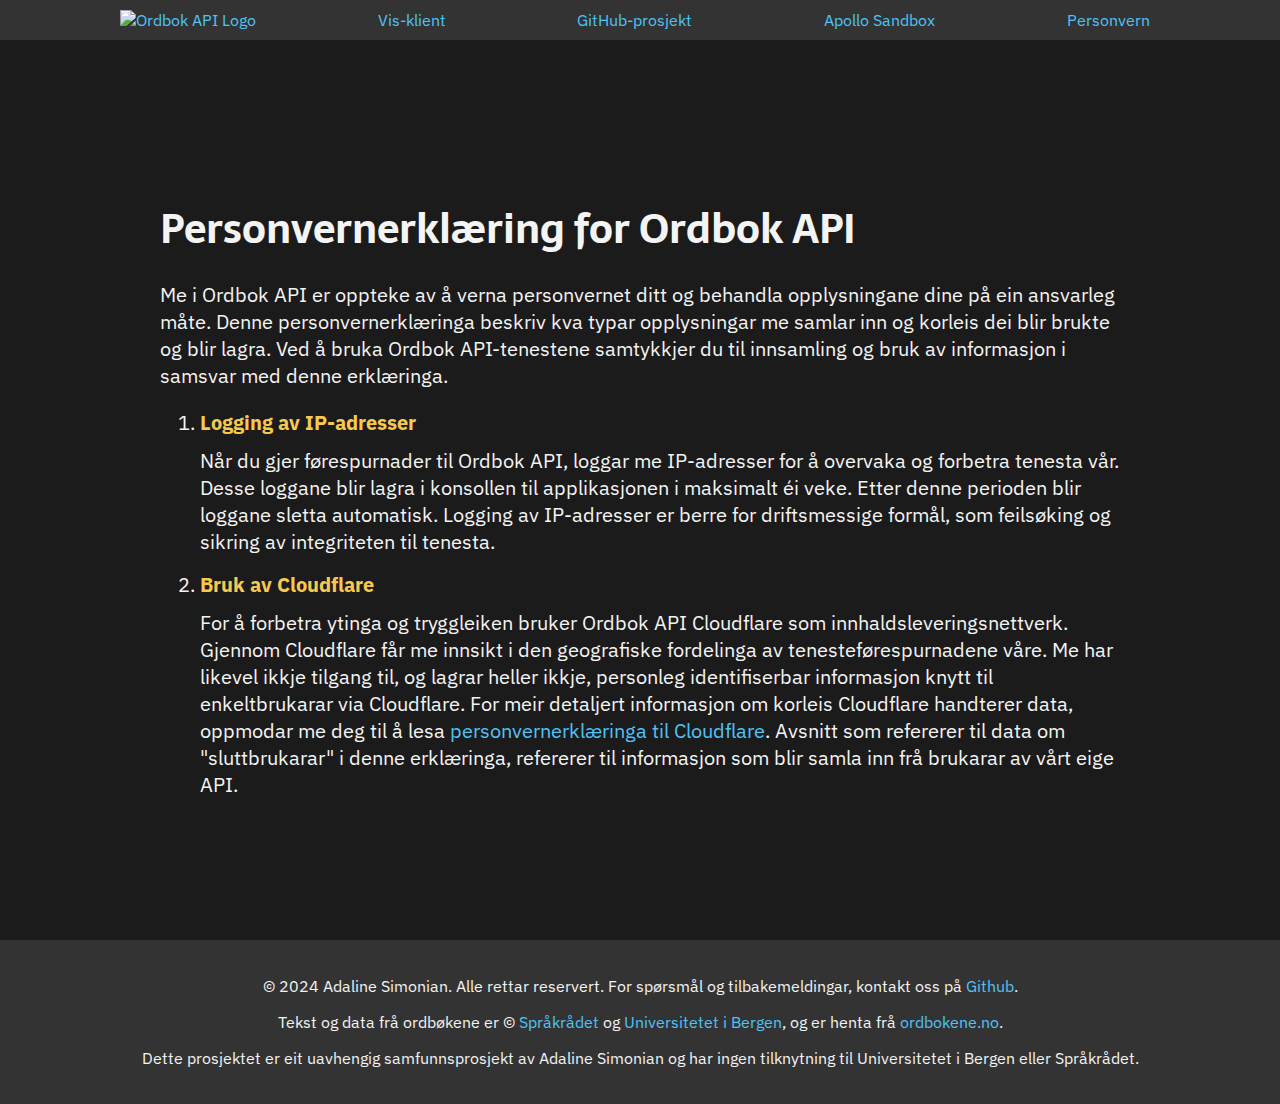
==== personvern.html @ 8eb1c8f2 "chore: add privacy notice" ====
<!DOCTYPE html>
<html lang="nn">
  <head>
    <meta charset="UTF-8" />
    <meta name="viewport" content="width=device-width, initial-scale=1.0" />
    <title>Ordbok API | Personvern</title>
    <meta name="description" content="Personvernerklæring for Ordbok API." />
    <meta
      name="keywords"
      content="Ordbok API, ordbok, API, norsk, ordbøker, tilgang, informasjon"
    />
    <meta name="author" content="Adaline Simonian" />
    <meta name="robots" content="index, follow" />
    <link
      rel="apple-touch-icon"
      sizes="180x180"
      href="/images/apple-touch-icon.png"
    />
    <link
      rel="icon"
      type="image/png"
      sizes="32x32"
      href="/images/favicon-32x32.png"
    />
    <link
      rel="icon"
      type="image/png"
      sizes="16x16"
      href="/images/favicon-16x16.png"
    />
    <link rel="manifest" href="/site.webmanifest" />
    <meta property="og:type" content="website" />
    <meta property="og:title" content="Ordbok API" />
    <meta property="og:site_name" content="Ordbok API" />
    <meta
      property="og:description"
      content="Personvernerklæring for Ordbok API."
    />
    <meta
      property="og:image"
      content="https://ordbokapi.org/images/ordbokapi-open-graph.png"
    />
    <meta property="og:image:alt" content="Ordbok API Logo" />
    <meta property="og:image:width" content="1200" />
    <meta property="og:image:height" content="630" />
    <meta property="og:locale" content="nn_NO" />
    <meta property="og:locale:alternate" content="nb_NO" />
    <link rel="stylesheet" href="style.css" />
  </head>

  <body>
    <nav id="navbar">
      <div class="container">
        <a href="/" class="navbar-logo">
          <img src="images/ordbokapi-logo.png" alt="Ordbok API Logo" />
        </a>
        <a href="https://vis.ordbokapi.org">Vis-klient</a>
        <a href="https://github.com/ordbokapi/api">GitHub-prosjekt</a>
        <a href="https://api.ordbokapi.org/graphql">Apollo Sandbox</a>
        <a href="/personvern.html">Personvern</a>
      </div>
    </nav>

    <section class="jumbotron">
      <div class="container">
        <div class="text-content full-width smaller">
          <h2>Personvernerklæring for Ordbok API</h2>

          <p>
            Me i Ordbok API er oppteke av å verna personvernet ditt og behandla
            opplysningane dine på ein ansvarleg måte. Denne personvernerklæringa
            beskriv kva typar opplysningar me samlar inn og korleis dei blir
            brukte og blir lagra. Ved å bruka Ordbok API-tenestene samtykkjer du
            til innsamling og bruk av informasjon i samsvar med denne
            erklæringa.
          </p>

          <ol>
            <li>
              <strong>Logging av IP-adresser</strong><br />

              Når du gjer førespurnader til Ordbok API, loggar me IP-adresser
              for å overvaka og forbetra tenesta vår. Desse loggane blir lagra i
              konsollen til applikasjonen i maksimalt éi veke. Etter denne
              perioden blir loggane sletta automatisk. Logging av IP-adresser er
              berre for driftsmessige formål, som feilsøking og sikring av
              integriteten til tenesta.
            </li>
            <li>
              <strong>Bruk av Cloudflare</strong><br />

              For å forbetra ytinga og tryggleiken bruker Ordbok API Cloudflare
              som innhaldsleveringsnettverk. Gjennom Cloudflare får me innsikt i
              den geografiske fordelinga av tenesteførespurnadene våre. Me har
              likevel ikkje tilgang til, og lagrar heller ikkje, personleg
              identifiserbar informasjon knytt til enkeltbrukarar via
              Cloudflare. For meir detaljert informasjon om korleis Cloudflare
              handterer data, oppmodar me deg til å lesa
              <a href="https://www.cloudflare.com/privacypolicy/"
                >personvernerklæringa til Cloudflare</a
              >. Avsnitt som refererer til data om "sluttbrukarar" i denne
              erklæringa, refererer til informasjon som blir samla inn frå
              brukarar av vårt eige API.
            </li>
          </ol>
        </div>
      </div>
    </section>

    <footer>
      <div class="container">
        <p>
          © 2024 Adaline Simonian. Alle rettar reservert. For spørsmål og
          tilbakemeldingar, kontakt oss på
          <a href="https://github.com/adalinesimonian">Github</a>.
        </p>
        <p>
          Tekst og data frå ordbøkene er ©
          <a href="https://www.sprakradet.no/">Språkrådet</a> og
          <a href="https://www.uib.no/">Universitetet i Bergen</a>, og er henta
          frå <a href="https://ordbokene.no/">ordbokene.no</a>.
        </p>
        <p>
          Dette prosjektet er eit uavhengig samfunnsprosjekt av Adaline Simonian
          og har ingen tilknytning til Universitetet i Bergen eller Språkrådet.
        </p>
      </div>
    </footer>
  </body>
</html>
---- style.css ----
@import url('https://fonts.googleapis.com/css2?family=Sarala&family=IBM+Plex+Sans&family=IBM+Plex+Mono&family=Lora&display=swap');
@import url('https://adalinesimonian.github.io/fonts/scandia/styles.css');

:root {
  --main-bg-color: #202020;
  --main-text-color: #f4f4f4;
  --main-text-emphasis-color: #f7ca4f;
  --navbar-bg-color: #333;
  --link-color: #4fc3f7;
  --link-hover-color: #29b6f6;
  --btn-primary-bg-color: #0593ac;
  --btn-primary-text-color: #fff;
  --btn-primary-hover-bg-color: #13aac5;
  --btn-primary-active-bg-color: #076d80;
  --btn-secondary-bg-color: #999999;
  --btn-secondary-text-color: #000;
  --btn-secondary-hover-bg-color: #b8b8b8;
  --btn-secondary-active-bg-color: #868686;
  --jumbotron-even-bg-color: #1b1b1b;
  --jumbotron-odd-bg-color: #303030;
}

body,
html {
  font-family: 'IBM Plex Sans', 'Helvetica Neue', Helvetica, Arial, sans-serif;
  margin: 0;
  padding: 0;
  color: var(--main-text-color);
  background-color: var(--main-bg-color);
  overflow-x: hidden;
}

h1,
h2,
h3,
h4,
h5,
h6 {
  font-family: 'ScandiaWebBold', 'Sarala', sans-serif;
  font-size: 3em;
  margin-bottom: 0.5rem;
}

#navbar {
  background-color: var(--navbar-bg-color);
  color: var(--main-text-color);
  width: 100%;
  top: 0;
  z-index: 1000;
}

#navbar .container {
  width: 90%;
  max-width: 1200px;
  margin: auto;
  display: flex;
  justify-content: space-around;
  align-items: center;
}

.navbar-logo img {
  height: 80px;
  width: auto;
}

#navbar a,
footer a {
  color: var(--link-color);
  text-decoration: none;
}

#navbar a {
  padding: 10px;
}

#navbar a.navbar-logo {
  padding: 0;
}

.jumbotron {
  display: flex;
  align-items: center;
  justify-content: center;
  min-height: 100vh;
  color: var(--main-text-color);
  font-size: 1.5rem;
}

#welcome {
  min-height: calc(100vh - 84px);
}

.jumbotron .container {
  width: 80%;
  max-width: 1200px;
  display: flex;
  flex-direction: row;
  justify-content: space-between;
}

.jumbotron .container > * {
  max-width: 600px;
}

.text-on-right .container {
  flex-direction: row-reverse;
}

.text-content,
.image-content {
  flex: 1 1 50%;
  width: 50%;
  padding: 0 2rem;
}

.image-content {
  display: flex;
  align-items: center;
  justify-content: center;
}

.jumbotron img {
  width: 100%;
  height: auto;
  max-width: 500px;
}

word-graph {
  width: 500px;
  height: 500px;
}

#welcome .container {
  height: calc(100vh - 84px);
  display: flex;
  flex-direction: row;
  align-items: center;
}

#welcome .text-content {
  position: relative;
  z-index: 2;
  background: linear-gradient(
    to right,
    var(--jumbotron-even-bg-color) 0%,
    var(--jumbotron-even-bg-color) 80%,
    transparent 100%
  );
  height: calc(100vh - 84px);
  display: flex;
  flex-direction: column;
  align-items: left;
  justify-content: center;
}

section:not(#welcome) .text-content {
  display: flex;
  flex-direction: column;
  align-items: center;
  justify-content: center;
}

#welcome .image-content {
  position: absolute;
  top: 84px;
  right: 0;
  bottom: 0;
  left: 40%;
  max-width: 100%;
  z-index: 1;
  overflow-y: hidden;
}

word-graph {
  position: absolute;
  top: 0;
  right: 0;
  width: 100%;
  height: 100%;
}

.code {
  white-space: pre-wrap;
  font-family: 'IBM Plex Mono', monospace;
  font-size: 0.8rem;
  color: var(--main-text-color);
  background-color: #333;
  padding: 1rem;
  border-radius: 4px;
  overflow-x: auto;
}

.hljs-keyword {
  color: #4fd5f7;
}

.hljs-symbol {
  color: #f7ca4f;
}

.hljs-variable,
.hljs-string,
.hljs-attr {
  color: #f78c6c;
}

.hljs-number {
  color: #4fd5f7;
}

.hljs-punctuation {
  color: #949494;
}

#features .image-content,
#usage .image-content {
  display: flex;
  justify-content: center;
  flex-direction: column;
  background-color: #333;
  font-size: 1rem;
  padding: 2rem 0;
}

.jumbotron .text-content.full-width {
  max-width: 100%;
  display: block !important;
}

.jumbotron .text-content.smaller {
  font-size: 1.25rem;
}

.jumbotron .text-content.smaller h1,
.jumbotron .text-content.smaller h2,
.jumbotron .text-content.smaller h3,
.jumbotron .text-content.smaller h4,
.jumbotron .text-content.smaller h5,
.jumbotron .text-content.smaller h6 {
  font-size: 2.5rem;
}

ol li {
  margin-bottom: 1rem;
}

ol li > strong:first-child {
  display: block;
  margin-bottom: -1rem;
}

@media (max-width: 1199px) {
  .jumbotron:not(#welcome) .container {
    flex-direction: column;
  }

  .jumbotron:not(#welcome) .container .text-content,
  .jumbotron:not(#welcome) .container .image-content {
    width: 100%;
    padding: 0;
  }

  .jumbotron:not(#welcome) .container > * {
    max-width: 100%;
  }

  h1,
  h2,
  h3,
  h4,
  h5,
  h6 {
    font-size: 3rem;
  }

  .jumbotron {
    font-size: 1.5rem;
  }
}

.jumbotron:nth-child(even) {
  background-color: var(--jumbotron-even-bg-color);
}

.jumbotron:nth-child(odd) {
  background-color: var(--jumbotron-odd-bg-color);
}

footer {
  background-color: var(--navbar-bg-color);
  color: var(--main-text-color);
  padding: 20px 0;
  text-align: center;
}

a {
  color: var(--link-color);
  text-decoration: none;
}

a:hover,
a:focus {
  color: var(--link-hover-color);
  text-decoration: underline;
}

a.btn {
  margin: 0 10px;
  padding: 8px 15px;
  color: var(--btn-secondary-text-color);
  text-decoration: none;
  background-color: var(--btn-secondary-bg-color);
  box-shadow: 0 1px 2px rgba(0, 0, 0, 0.1);
  border-radius: 4px;
  transition: background-color 0.1s, border-color 0.1s;
  white-space: nowrap;
}

a.btn:hover {
  text-decoration: none;
  background-color: var(--btn-secondary-hover-bg-color);
}

a.btn:active {
  background-color: var(--btn-secondary-active-bg-color);
  box-shadow: inset 0 1px 2px rgba(0, 0, 0, 0.2);
}

a.btn.btn-primary {
  color: var(--btn-primary-text-color);
  background-color: var(--btn-primary-bg-color);
}

a.btn.btn-primary:hover {
  background-color: var(--btn-primary-hover-bg-color);
}

a.btn.btn-primary:active {
  background-color: var(--btn-primary-active-bg-color);
}

strong {
  font-weight: bold;
  color: var(--main-text-emphasis-color);
}

@media (max-width: 1199px) {
  #welcome .text-content {
    max-width: 50%;
  }

  a.btn {
    font-size: 1rem;
    margin: 0 5px;
  }
}

@media (max-width: 768px) {
  #welcome .text-content {
    background: none;
  }

  word-graph {
    position: static;
    width: 100%;
    height: 300px;
    margin: 2rem;
  }

  /* for first jumbotron, reset advanced styling with overlapping image and
  instead use simple stacking */
  #welcome .container {
    flex-direction: column;
    height: auto;
    max-width: 100%;
    width: 100%;
  }

  #welcome .text-content {
    height: auto;
    padding: 2rem;
    max-width: 100%;
    width: 100%;
    text-align: center;
  }

  #welcome .image-content {
    position: static;
    max-width: 100%;
    width: 100%;
    height: auto;
    z-index: 1;
    overflow: hidden;
  }

  #welcome .image-content img {
    width: 100%;
    height: auto;
  }
}
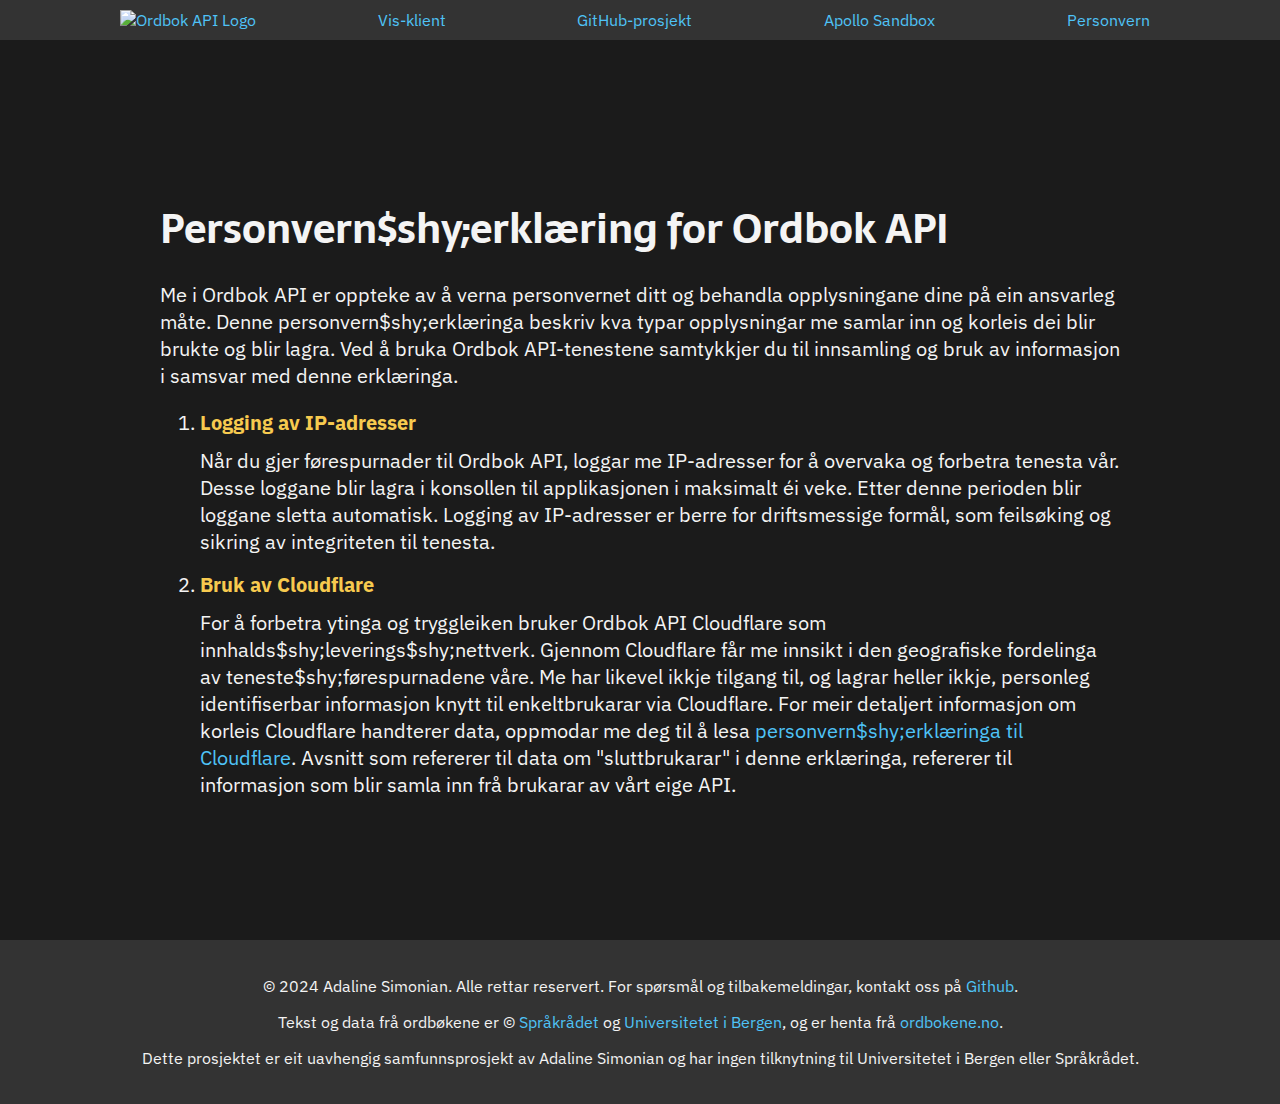
==== commit a1a16fb6: "chore: legg til mjuke bindestrekar i lange ord" ====
--- a/personvern.html
+++ b/personvern.html
@@ -64,15 +64,15 @@
     <section class="jumbotron">
       <div class="container">
         <div class="text-content full-width smaller">
-          <h2>Personvernerklæring for Ordbok API</h2>
+          <h2>Personvern$shy;erklæring for Ordbok API</h2>
 
           <p>
             Me i Ordbok API er oppteke av å verna personvernet ditt og behandla
-            opplysningane dine på ein ansvarleg måte. Denne personvernerklæringa
-            beskriv kva typar opplysningar me samlar inn og korleis dei blir
-            brukte og blir lagra. Ved å bruka Ordbok API-tenestene samtykkjer du
-            til innsamling og bruk av informasjon i samsvar med denne
-            erklæringa.
+            opplysningane dine på ein ansvarleg måte. Denne
+            personvern$shy;erklæringa beskriv kva typar opplysningar me samlar
+            inn og korleis dei blir brukte og blir lagra. Ved å bruka Ordbok
+            API-tenestene samtykkjer du til innsamling og bruk av informasjon i
+            samsvar med denne erklæringa.
           </p>
 
           <ol>
@@ -90,14 +90,14 @@
               <strong>Bruk av Cloudflare</strong><br />
 
               For å forbetra ytinga og tryggleiken bruker Ordbok API Cloudflare
-              som innhaldsleveringsnettverk. Gjennom Cloudflare får me innsikt i
-              den geografiske fordelinga av tenesteførespurnadene våre. Me har
-              likevel ikkje tilgang til, og lagrar heller ikkje, personleg
-              identifiserbar informasjon knytt til enkeltbrukarar via
+              som innhalds$shy;leverings$shy;nettverk. Gjennom Cloudflare får me
+              innsikt i den geografiske fordelinga av teneste$shy;førespurnadene
+              våre. Me har likevel ikkje tilgang til, og lagrar heller ikkje,
+              personleg identifiserbar informasjon knytt til enkeltbrukarar via
               Cloudflare. For meir detaljert informasjon om korleis Cloudflare
               handterer data, oppmodar me deg til å lesa
               <a href="https://www.cloudflare.com/privacypolicy/"
-                >personvernerklæringa til Cloudflare</a
+                >personvern$shy;erklæringa til Cloudflare</a
               >. Avsnitt som refererer til data om "sluttbrukarar" i denne
               erklæringa, refererer til informasjon som blir samla inn frå
               brukarar av vårt eige API.
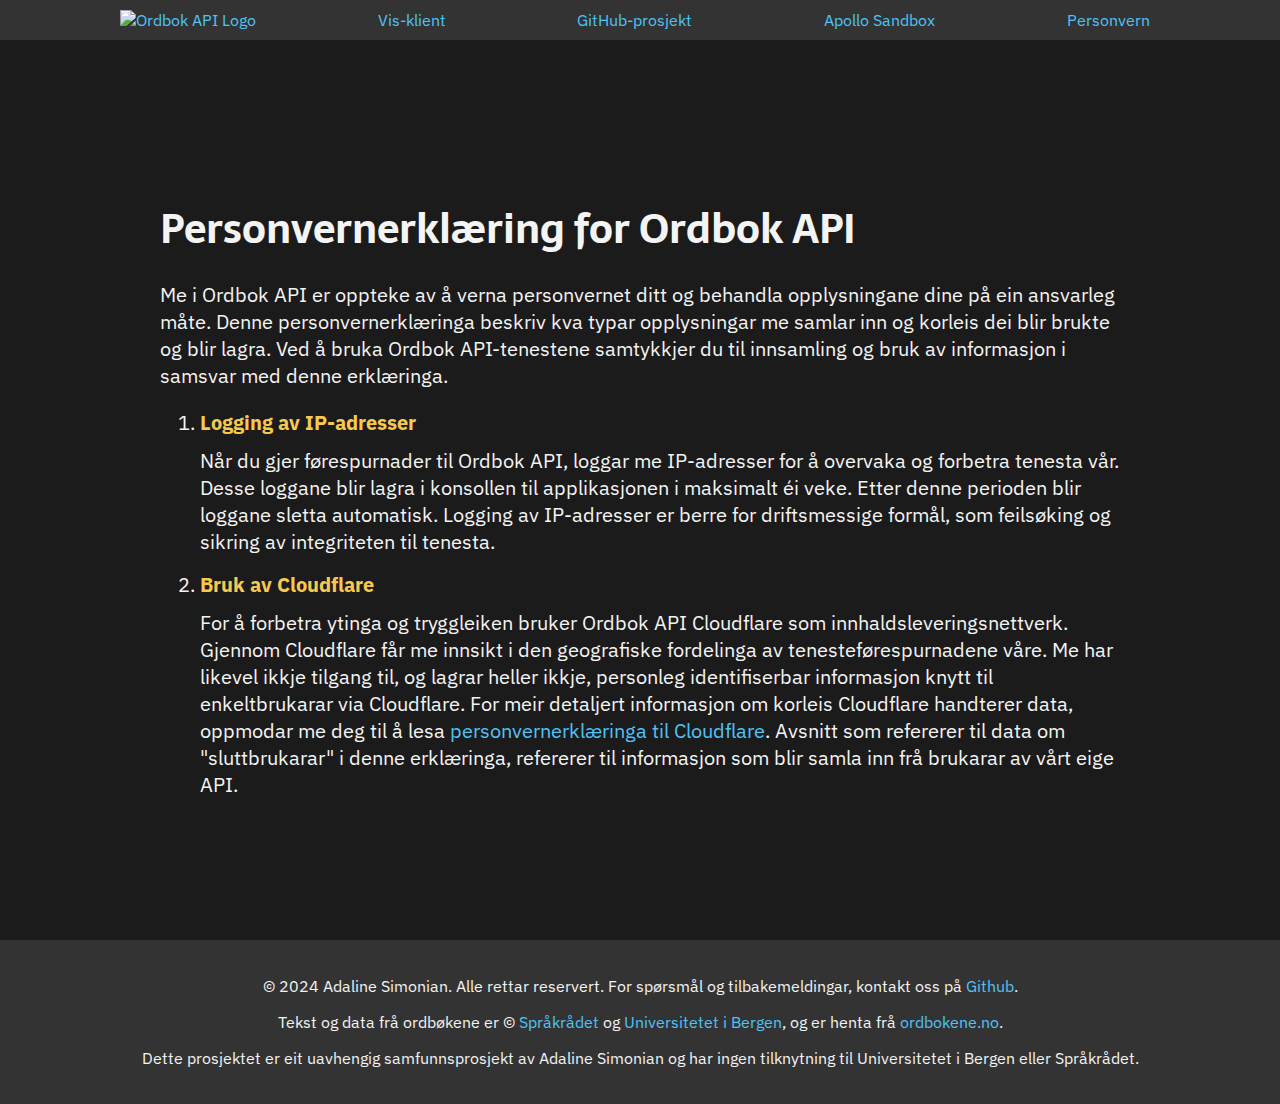
==== commit 8292e105: "chore: fix shy typo" ====
--- a/personvern.html
+++ b/personvern.html
@@ -64,12 +64,12 @@
     <section class="jumbotron">
       <div class="container">
         <div class="text-content full-width smaller">
-          <h2>Personvern$shy;erklæring for Ordbok API</h2>
+          <h2>Personvern&shy;erklæring for Ordbok API</h2>
 
           <p>
             Me i Ordbok API er oppteke av å verna personvernet ditt og behandla
             opplysningane dine på ein ansvarleg måte. Denne
-            personvern$shy;erklæringa beskriv kva typar opplysningar me samlar
+            personvern&shy;erklæringa beskriv kva typar opplysningar me samlar
             inn og korleis dei blir brukte og blir lagra. Ved å bruka Ordbok
             API-tenestene samtykkjer du til innsamling og bruk av informasjon i
             samsvar med denne erklæringa.
@@ -90,14 +90,14 @@
               <strong>Bruk av Cloudflare</strong><br />
 
               For å forbetra ytinga og tryggleiken bruker Ordbok API Cloudflare
-              som innhalds$shy;leverings$shy;nettverk. Gjennom Cloudflare får me
-              innsikt i den geografiske fordelinga av teneste$shy;førespurnadene
+              som innhalds&shy;leverings&shy;nettverk. Gjennom Cloudflare får me
+              innsikt i den geografiske fordelinga av teneste&shy;førespurnadene
               våre. Me har likevel ikkje tilgang til, og lagrar heller ikkje,
               personleg identifiserbar informasjon knytt til enkeltbrukarar via
               Cloudflare. For meir detaljert informasjon om korleis Cloudflare
               handterer data, oppmodar me deg til å lesa
               <a href="https://www.cloudflare.com/privacypolicy/"
-                >personvern$shy;erklæringa til Cloudflare</a
+                >personvern&shy;erklæringa til Cloudflare</a
               >. Avsnitt som refererer til data om "sluttbrukarar" i denne
               erklæringa, refererer til informasjon som blir samla inn frå
               brukarar av vårt eige API.
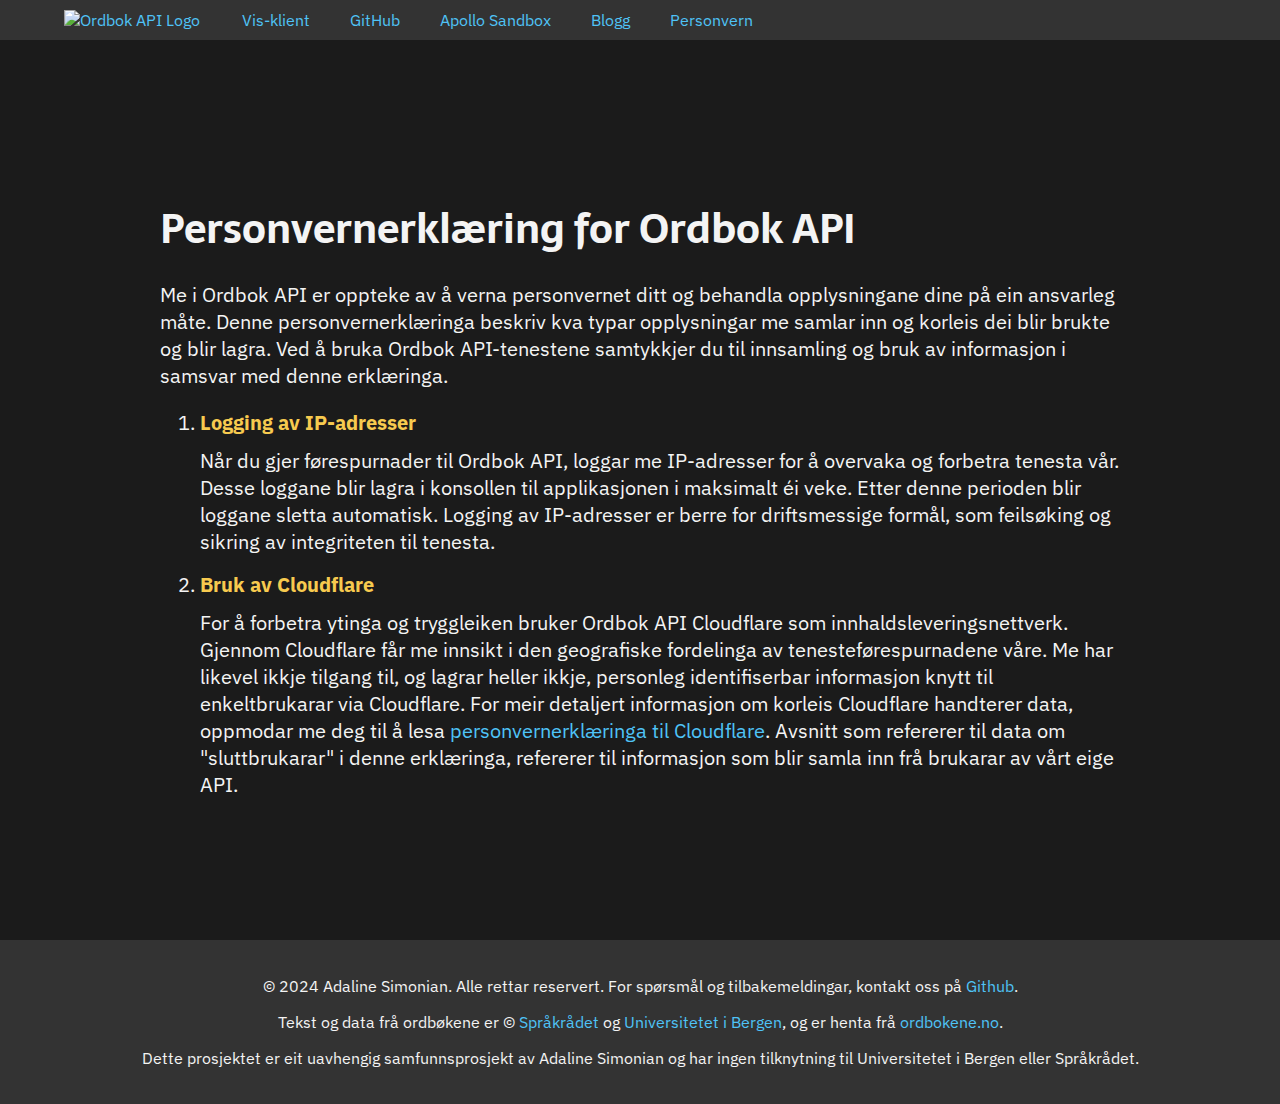
==== commit c746db83: "chore: legg til lenkje til bloggen" ====
--- a/personvern.html
+++ b/personvern.html
@@ -46,6 +46,7 @@
     <meta property="og:locale" content="nn_NO" />
     <meta property="og:locale:alternate" content="nb_NO" />
     <link rel="stylesheet" href="style.css" />
+    <script src="nav-menu.js"></script>
   </head>
 
   <body>
@@ -54,10 +55,18 @@
         <a href="/" class="navbar-logo">
           <img src="images/ordbokapi-logo.png" alt="Ordbok API Logo" />
         </a>
-        <a href="https://vis.ordbokapi.org">Vis-klient</a>
-        <a href="https://github.com/ordbokapi/api">GitHub-prosjekt</a>
-        <a href="https://api.ordbokapi.org/graphql">Apollo Sandbox</a>
-        <a href="/personvern.html">Personvern</a>
+        <div class="navbar-spacer"></div>
+        <div class="hamburger-container">
+          <a class="hamburger" aria-label="Toggle menu">☰</a>
+        </div>
+        <div class="navbar-break"></div>
+        <div class="navbar-links" data-shown="false">
+          <a href="https://vis.ordbokapi.org">Vis-klient</a>
+          <a href="https://github.com/ordbokapi/api">GitHub</a>
+          <a href="https://api.ordbokapi.org/graphql">Apollo Sandbox</a>
+          <a href="https://blog.ordbokapi.org/">Blogg</a>
+          <a href="/personvern.html">Personvern</a>
+        </div>
       </div>
     </nav>
 
--- a/style.css
+++ b/style.css
@@ -54,8 +54,8 @@
   max-width: 1200px;
   margin: auto;
   display: flex;
-  justify-content: space-around;
   align-items: center;
+  transition: max-height 0.3s ease-in-out;
 }
 
 .navbar-logo img {
@@ -244,7 +244,7 @@
   margin-bottom: 1rem;
 }
 
-ol li > strong:first-child {
+ol li > strong:first-child:has(~ br) {
   display: block;
   margin-bottom: -1rem;
 }
@@ -291,6 +291,10 @@
   color: var(--main-text-color);
   padding: 20px 0;
   text-align: center;
+}
+
+.buttons {
+  line-height: 2;
 }
 
 a {
@@ -344,6 +348,94 @@
   color: var(--main-text-emphasis-color);
 }
 
+.navbar-links {
+  flex: 1;
+  display: flex;
+  gap: 20px;
+}
+
+.hamburger {
+  display: none;
+  cursor: pointer;
+  font-size: 2rem;
+  user-select: none;
+}
+
+.hamburger-container {
+  position: relative;
+  overflow: hidden;
+}
+
+.navbar-spacer {
+  flex-grow: 1;
+  flex-shrink: 0;
+}
+
+.navbar-break {
+  flex-basis: 100%;
+  height: 0;
+}
+
+.hamburger:hover {
+  color: var(--link-hover-color);
+}
+
+.hamburger:active {
+  color: var(--link-color);
+}
+
+.hamburger:active::before {
+  content: '';
+  border-radius: 50%;
+  background-color: rgba(0, 0, 0, 0.1);
+  position: absolute;
+  top: -5px;
+  right: -5px;
+  bottom: -5px;
+  left: -5px;
+}
+
+@media (min-width: 768px) {
+  .hamburger,
+  .navbar-spacer,
+  .navbar-break {
+    display: none;
+  }
+
+  .navbar-links {
+    display: flex;
+    justify-content: flex-start;
+    margin-left: 2em;
+  }
+}
+
+@media (max-width: 767px) {
+  #navbar .container {
+    flex-wrap: wrap;
+    max-height: 84px;
+    overflow-y: hidden;
+  }
+
+  .hamburger {
+    display: flex;
+  }
+
+  .navbar-spacer,
+  .navbar-break {
+    display: block;
+  }
+
+  .navbar-links {
+    flex-direction: column;
+    order: 1;
+    width: 100vw;
+  }
+
+  .navbar-links a:last-child {
+    margin-bottom: 2em;
+  }
+}
+
 @media (max-width: 1199px) {
   #welcome .text-content {
     max-width: 50%;
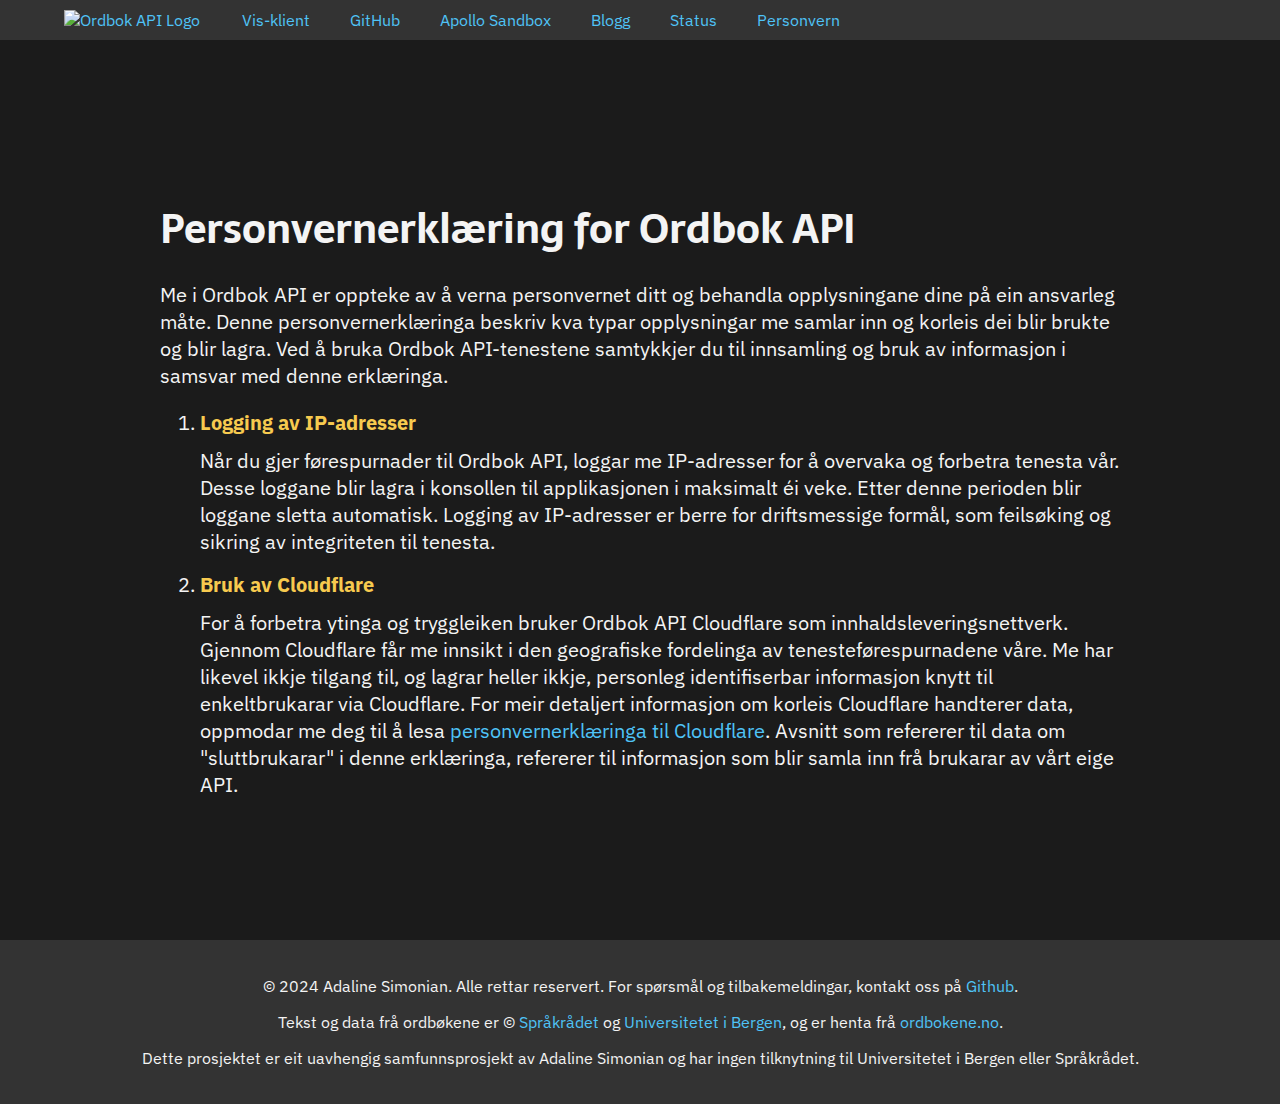
==== commit 2e657017: "feat: statuslenkje og betre døme" ====
--- a/personvern.html
+++ b/personvern.html
@@ -65,6 +65,7 @@
           <a href="https://github.com/ordbokapi/api">GitHub</a>
           <a href="https://api.ordbokapi.org/graphql">Apollo Sandbox</a>
           <a href="https://blog.ordbokapi.org/">Blogg</a>
+          <a href="https://status.ordbokapi.org/">Status</a>
           <a href="/personvern.html">Personvern</a>
         </div>
       </div>
